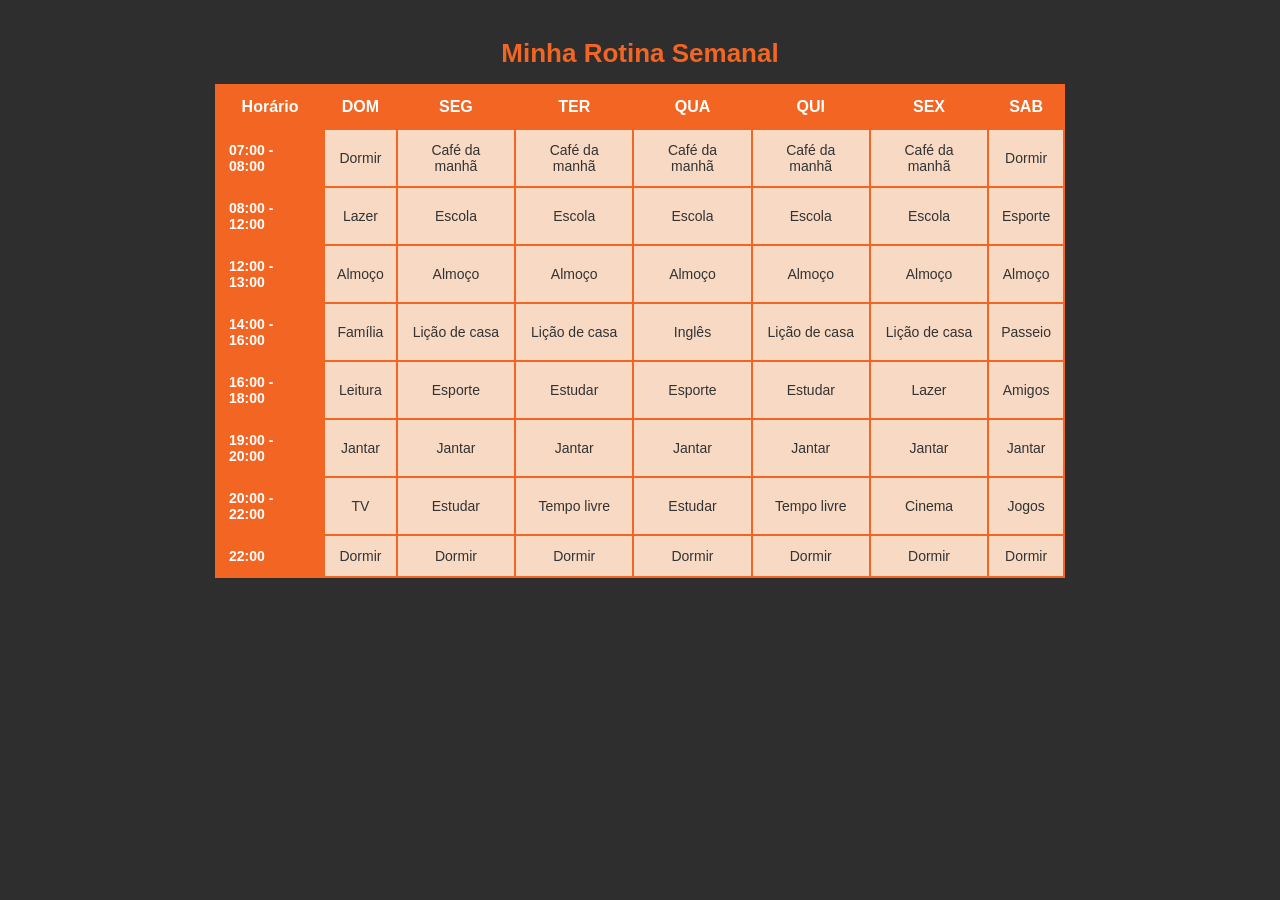
==== Atividade 4/index.html @ a626b6e3 "Atividade 4" ====
<!DOCTYPE html>
<html lang="pt-br">
<head>
    <meta charset="UTF-8">
    <meta name="viewport" content="width=device-width, initial-scale=1.0">
    <title>Minha Rotina Semanal</title>

    <style>
        body {
            background-color: #2e2e2e;
            font-family: Arial, Helvetica, sans-serif;
            display: flex;
            justify-content: center;
            padding: 30px;
        }

        table {
            border-collapse: collapse;
            width: 850px;
        }

        caption {
            color: #f26522;
            font-size: 26px;
            font-weight: bold;
            padding-bottom: 15px;
        }

        th, td {
            border: 2px solid #f26522;
            padding: 12px; 
            text-align: center;
        }

        th {
            background-color: #f26522;
            color: #ffffff;
            font-size: 16px;
        }

        td.horario {
            background-color: #f26522;
            color: #ffffff;
            font-weight: bold;
            text-align: left;
        }

        td {
            background-color: #f7d9c4; 
            color: #333333;
            font-size: 14px;
        }
    </style>
</head>
<body>

    <table>
        <caption>Minha Rotina Semanal</caption>

        <tr>
            <th>Horário</th>
            <th>DOM</th>
            <th>SEG</th>
            <th>TER</th>
            <th>QUA</th>
            <th>QUI</th>
            <th>SEX</th>
            <th>SAB</th>
        </tr>

        <tr>
            <td class="horario">07:00 - 08:00</td>
            <td>Dormir</td>
            <td>Café da manhã</td>
            <td>Café da manhã</td>
            <td>Café da manhã</td>
            <td>Café da manhã</td>
            <td>Café da manhã</td>
            <td>Dormir</td>
        </tr>
        <tr>
            <td class="horario">08:00 - 12:00</td>
            <td>Lazer</td>
            <td>Escola</td>
            <td>Escola</td>
            <td>Escola</td>
            <td>Escola</td>
            <td>Escola</td>
            <td>Esporte</td>
        </tr>

        <tr>
            <td class="horario">12:00 - 13:00</td>
            <td>Almoço</td>
            <td>Almoço</td>
            <td>Almoço</td>
            <td>Almoço</td>
            <td>Almoço</td>
            <td>Almoço</td>
            <td>Almoço</td>
        </tr>

        <tr>
            <td class="horario">14:00 - 16:00</td>
            <td>Família</td>
            <td>Lição de casa</td>
            <td>Lição de casa</td>
            <td>Inglês</td>
            <td>Lição de casa</td>
            <td>Lição de casa</td>
            <td>Passeio</td>
        </tr>
        <tr>
            <td class="horario">16:00 - 18:00</td>
            <td>Leitura</td>
            <td>Esporte</td>
            <td>Estudar</td>
            <td>Esporte</td>
            <td>Estudar</td>
            <td>Lazer</td>
            <td>Amigos</td>
        </tr>

        <tr>
            <td class="horario">19:00 - 20:00</td>
            <td>Jantar</td>
            <td>Jantar</td>
            <td>Jantar</td>
            <td>Jantar</td>
            <td>Jantar</td>
            <td>Jantar</td>
            <td>Jantar</td>
        </tr>
        <tr>
            <td class="horario">20:00 - 22:00</td>
            <td>TV</td>
            <td>Estudar</td>
            <td>Tempo livre</td>
            <td>Estudar</td>
            <td>Tempo livre</td>
            <td>Cinema</td>
            <td>Jogos</td>
        </tr>
        <tr>
            <td class="horario">22:00</td>
            <td>Dormir</td>
            <td>Dormir</td>
            <td>Dormir</td>
            <td>Dormir</td>
            <td>Dormir</td>
            <td>Dormir</td>
            <td>Dormir</td>
        </tr>
    </table>

</body>
</html>
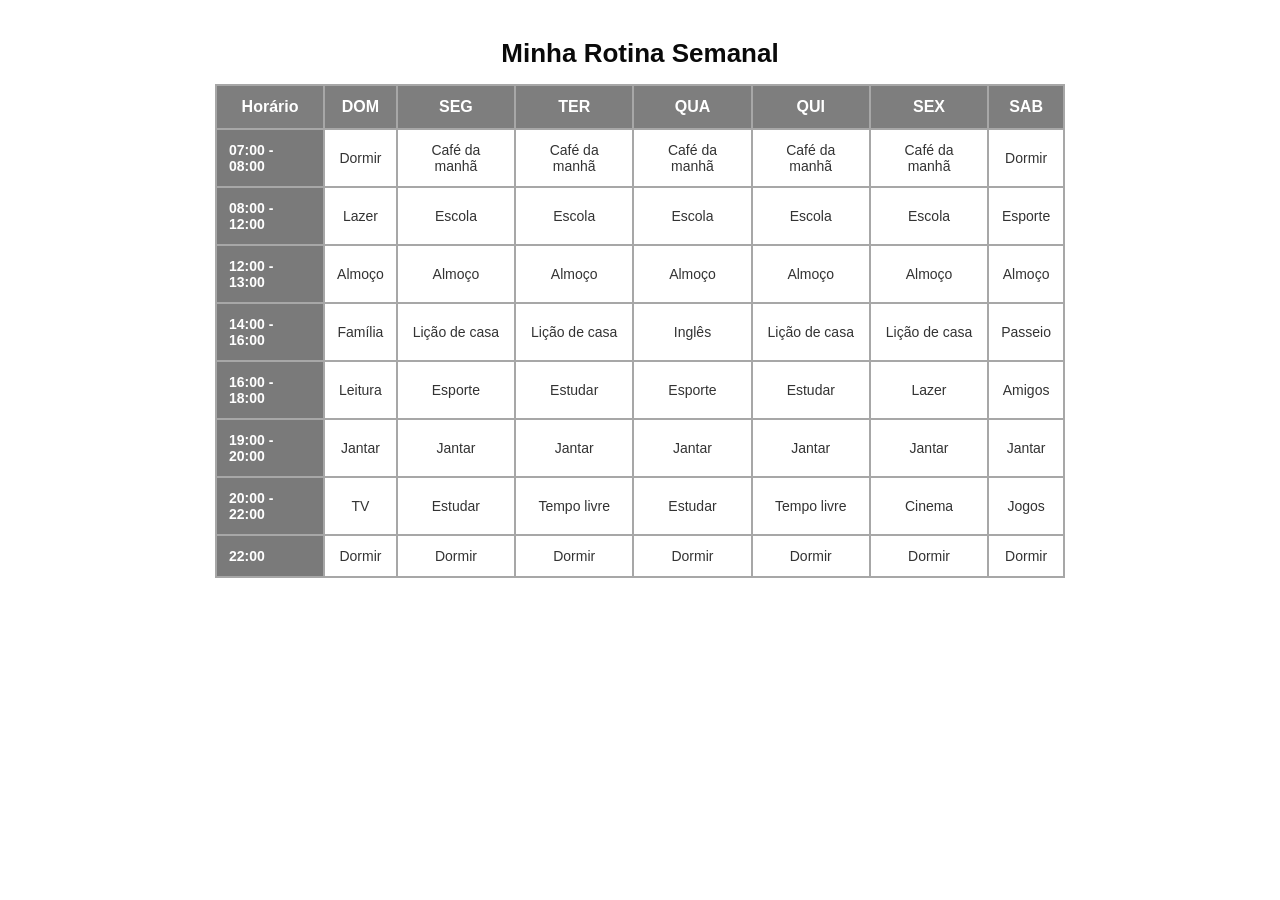
==== commit 7f9afa54: "Update index.html Changed background color and updated styles for table and text." ====
--- a/Atividade 4/index.html
+++ b/Atividade 4/index.html
@@ -7,7 +7,7 @@
 
     <style>
         body {
-            background-color: #2e2e2e;
+            background-color: #ffffff;
             font-family: Arial, Helvetica, sans-serif;
             display: flex;
             justify-content: center;
@@ -20,33 +20,33 @@
         }
 
         caption {
-            color: #f26522;
+            color: #0a0a0a;
             font-size: 26px;
             font-weight: bold;
             padding-bottom: 15px;
         }
 
         th, td {
-            border: 2px solid #f26522;
+            border: 2px solid #a7a7a7;
             padding: 12px; 
             text-align: center;
         }
 
         th {
-            background-color: #f26522;
+            background-color: #7e7e7e;
             color: #ffffff;
             font-size: 16px;
         }
 
         td.horario {
-            background-color: #f26522;
+            background-color: #7a7a7a;
             color: #ffffff;
             font-weight: bold;
             text-align: left;
         }
 
         td {
-            background-color: #f7d9c4; 
+            background-color: #ffffff; 
             color: #333333;
             font-size: 14px;
         }
@@ -154,4 +154,4 @@
     </table>
 
 </body>
-</html>+</html>
